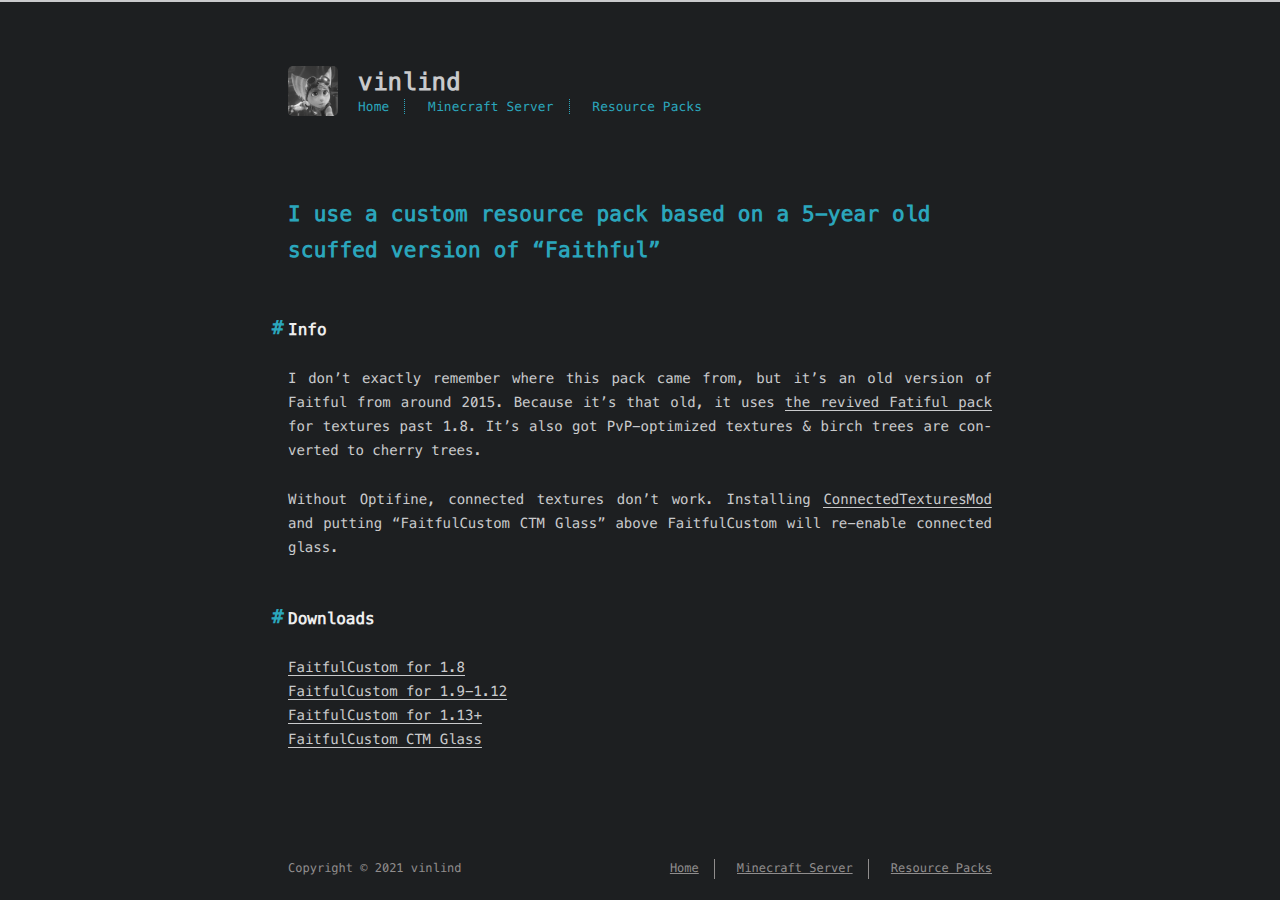
==== packs/index.html @ 8a61ac03 "Site updated: 2021-09-06 17:30:23" ====
<!DOCTYPE html>
<html lang=en>
<head>
    <!-- so meta -->
    <meta charset="utf-8">
    <meta http-equiv="X-UA-Compatible" content="IE=edge">
    <meta name="HandheldFriendly" content="True">
    <meta name="viewport" content="width=device-width, initial-scale=1, maximum-scale=5" />
    <meta name="description" content="I use a custom resource pack based on a 5-year old scuffed version of “Faithful”InfoI don’t exactly remember where this pack came from, but it’s an old version of Faitful from around 2015. Because it’">
<meta property="og:type" content="website">
<meta property="og:title" content="Resource Packs">
<meta property="og:url" content="https://vinlind.us/packs/index.html">
<meta property="og:site_name" content="vinlind">
<meta property="og:description" content="I use a custom resource pack based on a 5-year old scuffed version of “Faithful”InfoI don’t exactly remember where this pack came from, but it’s an old version of Faitful from around 2015. Because it’">
<meta property="og:locale" content="en_US">
<meta property="article:published_time" content="2021-09-06T18:47:44.000Z">
<meta property="article:modified_time" content="2021-09-06T20:16:58.406Z">
<meta property="article:author" content="vinlind">
<meta name="twitter:card" content="summary">
    
    
      
        
          <link rel="shortcut icon" href="/images/favicon.ico">
        
      
      
        
          <link rel="icon" type="image/png" href="/images/favicon-192x192.png" sizes="192x192">
        
      
      
        
          <link rel="apple-touch-icon" sizes="180x180" href="/images/apple-touch-icon.png">
        
      
    
    <!-- title -->
    <title>Resource Packs</title>
    <!-- styles -->
    
<link rel="stylesheet" href="/css/style.css">

    <!-- persian styles -->
    
    <!-- rss -->
    
    
	<!-- mathjax -->
	
<meta name="generator" content="Hexo 5.4.0"></head>

<body class="max-width mx-auto px3 ltr">
    
    <div class="content index py4">
        
          <header id="header">
  <a href="/">
  
    
      <div id="logo" style="background-image: url(/images/logo.png);"></div>
    
  
    <div id="title">
      <h1>vinlind</h1>
    </div>
  </a>
  <div id="nav">
    <ul>
      <li class="icon">
        <a href="#" aria-label="Menu"><i class="fas fa-bars fa-2x"></i></a>
      </li>
       
        <li><a href="/">Home</a></li>
       
        <li><a href="/mc/">Minecraft Server</a></li>
       
        <li><a href="/packs/">Resource Packs</a></li>
      
    </ul>
  </div>
</header>

        
        <article class="post" itemscope itemtype="http://schema.org/BlogPosting">
  

  <div class="content" itemprop="articleBody">
      
          <h1 id="I-use-a-custom-resource-pack-based-on-a-5-year-old-scuffed-version-of-“Faithful”"><a href="#I-use-a-custom-resource-pack-based-on-a-5-year-old-scuffed-version-of-“Faithful”" class="headerlink" title="I use a custom resource pack based on a 5-year old scuffed version of “Faithful”"></a>I use a custom resource pack based on a 5-year old scuffed version of “Faithful”</h1><h2 id="Info"><a href="#Info" class="headerlink" title="Info"></a>Info</h2><p>I don’t exactly remember where this pack came from, but it’s an old version of Faitful from around 2015. Because it’s that old, it uses <a target="_blank" rel="noopener" href="https://faithful.team/">the revived Fatiful pack</a> for textures past 1.8. It’s also got PvP-optimized textures &amp; birch trees are converted to cherry trees.<br>&nbsp;<br>Without Optifine, connected textures don’t work. Installing <a target="_blank" rel="noopener" href="https://www.curseforge.com/minecraft/mc-mods/ctm-fabric">ConnectedTexturesMod</a> and putting “FaitfulCustom CTM Glass” above FaitfulCustom will re-enable connected glass.</p>
<h2 id="Downloads"><a href="#Downloads" class="headerlink" title="Downloads"></a>Downloads</h2><p><a href="FaithfulCustom1.8.zip">FaitfulCustom for 1.8</a><br><a href="FaithfulCustom1.9-1.12.zip">FaitfulCustom for 1.9-1.12</a><br><a href="FaithfulCustom1.13+.zip">FaitfulCustom for 1.13+</a><br><a href="CustomFaithfulCTMGlass.zip">FaitfulCustom CTM Glass</a></p>

        
  </div>
</article>

        
        <footer id="footer">
  <div class="footer-left">
    Copyright &copy;
    
    
    2021
    vinlind
  </div>
  <div class="footer-right">
    <nav>
      <ul>
         
          <li><a href="/">Home</a></li>
         
          <li><a href="/mc/">Minecraft Server</a></li>
         
          <li><a href="/packs/">Resource Packs</a></li>
        
      </ul>
    </nav>
  </div>
</footer>

    </div>
    <!-- styles -->



  <link rel="preload" as="style" href="https://cdnjs.cloudflare.com/ajax/libs/font-awesome/5.15.2/css/all.min.css" crossorigin="anonymous" onload="this.onload=null;this.rel='stylesheet'"/>


    <!-- jquery -->
 
  <script src="https://cdnjs.cloudflare.com/ajax/libs/jquery/3.6.0/jquery.min.js" crossorigin="anonymous"></script> 




<!-- clipboard -->


<script src="/js/main.js"></script>

<!-- search -->

<!-- Google Analytics -->

<!-- Baidu Analytics -->

<!-- Cloudflare Analytics -->

<!-- Umami Analytics -->

<!-- Disqus Comments -->


</body>
</html>
---- css/style.css ----
.inline {
  display: inline;
}
.block {
  display: block;
}
.inline-block {
  display: inline-block;
}
.table {
  display: table;
}
.table-cell {
  display: table-cell;
}
.overflow-hidden {
  overflow: hidden;
}
.overflow-scroll {
  overflow: scroll;
}
.overflow-auto {
  overflow: auto;
}
.clearfix:before,
.clearfix:after {
  display: table;
  content: " ";
}
.clearfix:after {
  clear: both;
}
.left {
  float: left;
}
.right {
  float: right;
}
.fit {
  max-width: 100%;
}
.truncate {
  display: inline-block;
  overflow: hidden;
  text-overflow: ellipsis;
  white-space: nowrap;
}
.max-width-1 {
  max-width: 24rem;
}
.max-width-2 {
  max-width: 32rem;
}
.max-width-3 {
  max-width: 48rem;
}
.max-width-4 {
  max-width: 64rem;
}
.border-box {
  box-sizing: border-box;
}
.m0 {
  margin: 0;
}
.mt0 {
  margin-top: 0;
}
.mr0 {
  margin-right: 0;
}
.mb0 {
  margin-bottom: 0;
}
.ml0 {
  margin-left: 0;
}
.mx0 {
  margin-right: 0;
  margin-left: 0;
}
.my0 {
  margin-top: 0;
  margin-bottom: 0;
}
.m1 {
  margin: 0.5rem;
}
.mt1 {
  margin-top: 0.5rem;
}
.mr1 {
  margin-right: 0.5rem;
}
.mb1 {
  margin-bottom: 0.5rem;
}
.ml1 {
  margin-left: 0.5rem;
}
.mx1 {
  margin-right: 0.5rem;
  margin-left: 0.5rem;
}
.my1 {
  margin-top: 0.5rem;
  margin-bottom: 0.5rem;
}
.m2 {
  margin: 1rem;
}
.mt2 {
  margin-top: 1rem;
}
.mr2 {
  margin-right: 1rem;
}
.mb2 {
  margin-bottom: 1rem;
}
.ml2 {
  margin-left: 1rem;
}
.mx2 {
  margin-right: 1rem;
  margin-left: 1rem;
}
.my2 {
  margin-top: 1rem;
  margin-bottom: 1rem;
}
.m3 {
  margin: 2rem;
}
.mt3 {
  margin-top: 2rem;
}
.mr3 {
  margin-right: 2rem;
}
.mb3 {
  margin-bottom: 2rem;
}
.ml3 {
  margin-left: 2rem;
}
.mx3 {
  margin-right: 2rem;
  margin-left: 2rem;
}
.my3 {
  margin-top: 2rem;
  margin-bottom: 2rem;
}
.m4 {
  margin: 4rem;
}
.mt4 {
  margin-top: 4rem;
}
.mr4 {
  margin-right: 4rem;
}
.mb4 {
  margin-bottom: 4rem;
}
.ml4 {
  margin-left: 4rem;
}
.mx4 {
  margin-right: 4rem;
  margin-left: 4rem;
}
.my4 {
  margin-top: 4rem;
  margin-bottom: 4rem;
}
.mxn1 {
  margin-right: -0.5rem;
  margin-left: -0.5rem;
}
.mxn2 {
  margin-right: -1rem;
  margin-left: -1rem;
}
.mxn3 {
  margin-right: -2rem;
  margin-left: -2rem;
}
.mxn4 {
  margin-right: -4rem;
  margin-left: -4rem;
}
.ml-auto {
  margin-left: auto;
}
.mr-auto {
  margin-right: auto;
}
.mx-auto {
  margin-right: auto;
  margin-left: auto;
}
.p0 {
  padding: 0;
}
.pt0 {
  padding-top: 0;
}
.pr0 {
  padding-right: 0;
}
.pb0 {
  padding-bottom: 0;
}
.pl0 {
  padding-left: 0;
}
.px0 {
  padding-right: 0;
  padding-left: 0;
}
.py0 {
  padding-top: 0;
  padding-bottom: 0;
}
.p1 {
  padding: 0.5rem;
}
.pt1 {
  padding-top: 0.5rem;
}
.pr1 {
  padding-right: 0.5rem;
}
.pb1 {
  padding-bottom: 0.5rem;
}
.pl1 {
  padding-left: 0.5rem;
}
.py1 {
  padding-top: 0.5rem;
  padding-bottom: 0.5rem;
}
.px1 {
  padding-right: 0.5rem;
  padding-left: 0.5rem;
}
.p2 {
  padding: 1rem;
}
.pt2 {
  padding-top: 1rem;
}
.pr2 {
  padding-right: 1rem;
}
.pb2 {
  padding-bottom: 1rem;
}
.pl2 {
  padding-left: 1rem;
}
.py2 {
  padding-top: 1rem;
  padding-bottom: 1rem;
}
.px2 {
  padding-right: 1rem;
  padding-left: 1rem;
}
.p3 {
  padding: 2rem;
}
.pt3 {
  padding-top: 2rem;
}
.pr3 {
  padding-right: 2rem;
}
.pb3 {
  padding-bottom: 2rem;
}
.pl3 {
  padding-left: 2rem;
}
.py3 {
  padding-top: 2rem;
  padding-bottom: 2rem;
}
.px3 {
  padding-right: 2rem;
  padding-left: 2rem;
}
.p4 {
  padding: 4rem;
}
.pt4 {
  padding-top: 4rem;
}
.pr4 {
  padding-right: 4rem;
}
.pb4 {
  padding-bottom: 4rem;
}
.pl4 {
  padding-left: 4rem;
}
.py4 {
  padding-top: 4rem;
  padding-bottom: 4rem;
}
.px4 {
  padding-right: 4rem;
  padding-left: 4rem;
}
body h1,
body .h1 {
  display: block;
  margin-top: 3rem;
  margin-bottom: 1rem;
  color: #2ba6bc;
  letter-spacing: 0.01em;
  font-weight: 700;
  font-style: normal;
  font-size: 1.5em;
  -moz-osx-font-smoothing: grayscale;
  -webkit-font-smoothing: antialiased;
}
body h2,
body .h2 {
  position: relative;
  display: block;
  margin-top: 2rem;
  margin-bottom: 0.5rem;
  color: #eee;
  text-transform: none;
  letter-spacing: normal;
  font-weight: bold;
  font-size: 1rem;
}
body h3 {
  color: #eee;
  text-decoration: underline;
  font-weight: bold;
  font-size: 0.9rem;
}
body h4,
body h5,
body h6 {
  display: inline;
  text-decoration: none;
  color: #ccc;
  font-weight: bold;
  font-size: 0.9rem;
}
body h3,
body h4,
body h5,
body h6 {
  margin-top: 0.9rem;
  margin-bottom: 0.5rem;
}
body hr {
  border: 0.5px dashed #ccc;
  opacity: 0.5;
  margin: 0;
  margin-top: 20px;
  margin-bottom: 20px;
}
body strong {
  font-weight: bold;
}
body em,
body cite {
  font-style: italic;
}
body sup,
body sub {
  position: relative;
  vertical-align: baseline;
  font-size: 0.75em;
  line-height: 0;
}
body sup {
  top: -0.5em;
}
body sub {
  bottom: -0.2em;
}
body small {
  font-size: 0.85em;
}
body acronym,
body abbr {
  border-bottom: 1px dotted;
}
body ul,
body ol,
body dl {
  line-height: 1.725;
}
body ul ul,
body ol ul,
body ul ol,
body ol ol {
  margin-top: 0;
  margin-bottom: 0;
}
body ol {
  list-style: decimal;
}
body dt {
  font-weight: bold;
}
body table {
  width: 100%;
  border-collapse: collapse;
  text-align: left;
  font-size: 12px;
  overflow: auto;
  display: block;
}
body th {
  padding: 8px;
  border-bottom: 1px dashed #908d8d;
  color: #eee;
  font-weight: bold;
  font-size: 13px;
}
body td {
  padding: 0 8px;
  border-bottom: none;
}
@font-face {
  font-style: normal;
  font-family: "Meslo LG";
  src: local("Meslo LG S"), url("../lib/meslo-LG/MesloLGS-Regular.ttf") format("truetype");
}
*,
*:before,
*:after {
  box-sizing: border-box;
}
html {
  margin: 0;
  padding: 0;
  height: 100%;
  border-top: 2px solid #c9cacc;
  -webkit-text-size-adjust: 100%;
  -ms-text-size-adjust: 100%;
}
body {
  margin: 0;
  height: 100%;
  background-color: #1d1f21;
  color: #c9cacc;
  font-display: swap;
  font-weight: 400;
  font-size: 14px;
  font-family: "Menlo", "Meslo LG", monospace;
  line-height: 1.725;
  text-rendering: geometricPrecision;
  flex: 1;
  -moz-osx-font-smoothing: grayscale;
  -webkit-font-smoothing: antialiased;
}
.content {
  position: relative;
  display: flex;
  flex-direction: column;
  min-height: 100%;
  overflow-wrap: break-word;
}
.content p {
  hyphens: auto;
  -moz-hyphens: auto;
  -ms-hyphens: auto;
  -webkit-hyphens: auto;
}
.content code {
  hyphens: manual;
  -moz-hyphens: manual;
  -ms-hyphens: manual;
  -webkit-hyphens: manual;
}
.content a {
  color: #c9cacc;
  text-decoration: none;
  background-image: linear-gradient(transparent, transparent 5px, #c9cacc 5px, #c9cacc);
  background-position: bottom;
  background-size: 100% 6px;
  background-repeat: repeat-x;
}
.content a:hover {
  background-image: linear-gradient(transparent, transparent 4px, #d480aa 4px, #d480aa);
}
.content a.icon {
  background: none;
}
.content a.icon:hover {
  color: #d480aa;
}
.content h1 a,
.content .h1 a,
.content h2 a,
.content h3 a,
.content h4 a,
.content h5 a,
.content h6 a {
  background: none;
  color: inherit;
  text-decoration: none;
}
.content h1 a:hover,
.content .h1 a:hover,
.content h2 a:hover,
.content h3 a:hover,
.content h4 a:hover,
.content h5 a:hover,
.content h6 a:hover {
  background-image: linear-gradient(transparent, transparent 6px, #d480aa 6px, #d480aa);
  background-position: bottom;
  background-size: 100% 6px;
  background-repeat: repeat-x;
}
.content h6 a {
  background: none;
  color: inherit;
  text-decoration: none;
}
.content h6 a:hover {
  background-image: linear-gradient(transparent, transparent 6px, #d480aa 6px, #d480aa);
  background-position: bottom;
  background-size: 100% 6px;
  background-repeat: repeat-x;
}
@media (min-width: 540px) {
  .image-wrap {
    flex-direction: row;
    margin-bottom: 2rem;
  }
  .image-wrap .image-block {
    flex: 1 0 35%;
    margin-right: 2rem;
  }
  .image-wrap p {
    flex: 1 0 65%;
  }
}
.max-width {
  max-width: 48rem;
}
@media (max-width: 480px) {
  .px3 {
    padding-right: 1rem;
    padding-left: 1rem;
  }
  .my4 {
    margin-top: 2rem;
    margin-bottom: 2rem;
  }
}
@media (min-width: 480px) {
  p {
    text-align: justify;
  }
}
#header {
  margin: 0 auto 2rem;
  width: 100%;
}
#header h1,
#header .h1 {
  margin-top: 0;
  margin-bottom: 0;
  color: #c9cacc;
  letter-spacing: 0.01em;
  font-weight: 700;
  font-style: normal;
  font-size: 1.5rem;
  line-height: 2rem;
  -moz-osx-font-smoothing: grayscale;
  -webkit-font-smoothing: antialiased;
}
#header a {
  background: none;
  color: inherit;
  text-decoration: none;
}
#header #logo {
  display: inline-block;
  float: left;
  margin-right: 20px;
  width: 50px;
  height: 50px;
  border-radius: 5px;
  background-size: 50px 50px;
  background-repeat: no-repeat;
  filter: grayscale(100%);
  -webkit-filter: grayscale(100%);
}
#header #nav {
  color: #2ba6bc;
  letter-spacing: 0.01em;
  font-weight: 200;
  font-style: normal;
  font-size: 0.8rem;
}
#header #nav ul {
  margin: 0;
  padding: 0;
  list-style-type: none;
  line-height: 15px;
}
#header #nav ul a {
  margin-right: 15px;
  color: #2ba6bc;
}
#header #nav ul a:hover {
  background-image: linear-gradient(transparent, transparent 5px, #2ba6bc 5px, #2ba6bc);
  background-position: bottom;
  background-size: 100% 6px;
  background-repeat: repeat-x;
}
#header #nav ul li {
  display: inline-block;
  margin-right: 15px;
  border-right: 1px dotted;
  border-color: #2ba6bc;
  vertical-align: middle;
}
#header #nav ul .icon {
  display: none;
}
#header #nav ul li:last-child {
  margin-right: 0;
  border-right: 0;
}
#header #nav ul li:last-child a {
  margin-right: 0;
}
#header:hover #logo {
  filter: none;
  -webkit-filter: none;
}
@media screen and (max-width: 480px) {
  #header #title {
    display: table;
    margin-right: 5rem;
    min-height: 50px;
  }
  #header #title h1 {
    display: table-cell;
    vertical-align: middle;
  }
  #header #nav ul a:hover {
    background: none;
  }
  #header #nav ul li {
    display: none;
    border-right: 0;
  }
  #header #nav ul li.icon {
    position: absolute;
    top: 77px;
    right: 1rem;
    display: inline-block;
  }
  #header #nav ul.responsive li {
    display: block;
  }
  #header #nav li:not(:first-child) {
    padding-top: 1rem;
    padding-left: 70px;
    font-size: 1rem;
  }
}
#header-post {
  position: fixed;
  top: 2rem;
  right: 0;
  display: inline-block;
  float: right;
  z-index: 100;
}
#header-post a {
  background: none;
  color: inherit;
  text-decoration: none;
}
#header-post a.icon {
  background: none;
}
#header-post a.icon:hover {
  color: #d480aa;
}
#header-post ol {
  list-style-type: none;
}
#header-post ul {
  display: inline-block;
  margin: 0;
  padding: 0;
  list-style-type: none;
}
#header-post ul li {
  display: inline-block;
  margin-right: 15px;
  vertical-align: middle;
}
#header-post ul li:last-child {
  margin-right: 0;
}
#header-post #menu-icon {
  float: right;
  margin-right: 2rem;
  margin-left: 15px;
}
#header-post #menu-icon:hover {
  color: #2ba6bc;
}
#header-post #menu-icon-tablet {
  float: right;
  margin-right: 2rem;
  margin-left: 15px;
}
#header-post #menu-icon-tablet:hover {
  color: #2ba6bc;
}
#header-post #top-icon-tablet {
  position: fixed;
  right: 2rem;
  bottom: 2rem;
  margin-right: 2rem;
  margin-left: 15px;
}
#header-post #top-icon-tablet:hover {
  color: #2ba6bc;
}
#header-post .active {
  color: #2ba6bc;
}
#header-post #menu {
  display: none;
  margin-right: 2rem;
}
#header-post #nav {
  color: #2ba6bc;
  letter-spacing: 0.01em;
  font-weight: 200;
  font-style: normal;
  font-size: 0.8rem;
}
#header-post #nav ul {
  line-height: 15px;
}
#header-post #nav ul a {
  margin-right: 15px;
  color: #2ba6bc;
}
#header-post #nav ul a:hover {
  background-image: linear-gradient(transparent, transparent 5px, #2ba6bc 5px, #2ba6bc);
  background-position: bottom;
  background-size: 100% 6px;
  background-repeat: repeat-x;
}
#header-post #nav ul li {
  border-right: 1px dotted #2ba6bc;
}
#header-post #nav ul li:last-child {
  margin-right: 0;
  border-right: 0;
}
#header-post #nav ul li:last-child a {
  margin-right: 0;
}
#header-post #actions {
  float: right;
  margin-top: 2rem;
  margin-right: 2rem;
  width: 100%;
  text-align: right;
}
#header-post #actions ul {
  display: block;
}
#header-post #actions .info {
  display: block;
  font-style: italic;
}
#header-post #share {
  clear: both;
  padding-top: 1rem;
  padding-right: 2rem;
  text-align: right;
}
#header-post #share li {
  display: block;
  margin: 0;
}
#header-post #toc {
  float: right;
  clear: both;
  overflow: auto;
  margin-top: 1rem;
  padding-right: 2rem;
  max-width: 20em;
  max-height: calc(95vh - 7rem);
  text-align: right;
}
#header-post #toc a:hover {
  color: #d480aa;
}
#header-post #toc .toc-level-1 > .toc-link {
  display: none;
}
#header-post #toc .toc-level-2 {
  color: #c9cacc;
  font-size: 0.8rem;
}
#header-post #toc .toc-level-2:before {
  color: #2ba6bc;
  content: "#";
}
#header-post #toc .toc-level-3 {
  color: #908d8d;
  font-size: 0.7rem;
}
#header-post #toc .toc-level-4 {
  color: #747070;
  font-size: 0.4rem;
}
#header-post #toc .toc-level-5 {
  display: none;
}
#header-post #toc .toc-level-6 {
  display: none;
}
#header-post #toc .toc-number {
  display: none;
}
@media screen and (max-width: 500px) {
  #header-post {
    display: none;
  }
}
@media screen and (max-width: 900px) {
  #header-post #menu-icon {
    display: none;
  }
  #header-post #actions {
    display: none;
  }
}
@media screen and (max-width: 1199px) {
  #header-post #toc {
    display: none;
  }
}
@media screen and (min-width: 900px) {
  #header-post #menu-icon-tablet {
    display: none !important;
  }
  #header-post #top-icon-tablet {
    display: none !important;
  }
}
@media screen and (min-width: 1199px) {
  #header-post #actions {
    width: auto;
  }
  #header-post #actions ul {
    display: inline-block;
    float: right;
  }
  #header-post #actions .info {
    display: inline;
    float: left;
    margin-right: 2rem;
    font-style: italic;
  }
}
@media print {
  #header-post {
    display: none;
  }
  #footer-post-container {
    display: none;
  }
}
#footer-post {
  position: fixed;
  right: 0;
  bottom: 0;
  left: 0;
  z-index: 5000000;
  width: 100%;
  border-top: 1px solid #908d8d;
  background: #212326;
  transition: opacity 0.2s;
}
#footer-post a {
  background: none;
  color: inherit;
  text-decoration: none;
}
#footer-post a.icon {
  background: none;
}
#footer-post a.icon:hover {
  color: #d480aa;
}
#footer-post #nav-footer {
  padding-right: 1rem;
  padding-left: 1rem;
  background: #323539;
  text-align: center;
}
#footer-post #nav-footer a {
  color: #2ba6bc;
  font-size: 1em;
}
#footer-post #nav-footer a:hover {
  background-image: linear-gradient(transparent, transparent 5px, #2ba6bc 5px, #2ba6bc);
  background-position: bottom;
  background-size: 100% 6px;
  background-repeat: repeat-x;
}
#footer-post #nav-footer ul {
  display: table;
  margin: 0;
  padding: 0;
  width: 100%;
  list-style-type: none;
}
#footer-post #nav-footer ul li {
  display: inline-table;
  padding: 10px;
  width: 20%;
  vertical-align: middle;
}
#footer-post #actions-footer {
  overflow: auto;
  margin-top: 1rem;
  margin-bottom: 1rem;
  padding-right: 1rem;
  padding-left: 1rem;
  width: 100%;
  text-align: center;
  white-space: nowrap;
}
#footer-post #actions-footer a {
  display: inline-block;
  padding-left: 1rem;
  color: #2ba6bc;
}
#footer-post #share-footer {
  padding-right: 1rem;
  padding-left: 1rem;
  background: #323539;
  text-align: center;
}
#footer-post #share-footer ul {
  display: table;
  margin: 0;
  padding: 0;
  width: 100%;
  list-style-type: none;
}
#footer-post #share-footer ul li {
  display: inline-table;
  padding: 10px;
  width: 20%;
  vertical-align: middle;
}
#footer-post #toc-footer {
  clear: both;
  padding-top: 1rem;
  padding-bottom: 1rem;
  background: #323539;
  text-align: left;
}
#footer-post #toc-footer ol {
  margin: 0;
  padding-left: 20px;
  list-style-type: none;
}
#footer-post #toc-footer ol li {
  line-height: 30px;
}
#footer-post #toc-footer a:hover {
  color: #d480aa;
}
#footer-post #toc-footer .toc-level-1 > .toc-link {
  display: none;
}
#footer-post #toc-footer .toc-level-2 {
  color: #c9cacc;
  font-size: 0.8rem;
}
#footer-post #toc-footer .toc-level-2:before {
  color: #2ba6bc;
  content: "#";
}
#footer-post #toc-footer .toc-level-3 {
  color: #908d8d;
  font-size: 0.7rem;
  line-height: 15px;
}
#footer-post #toc-footer .toc-level-4 {
  display: none;
}
#footer-post #toc-footer .toc-level-5 {
  display: none;
}
#footer-post #toc-footer .toc-level-6 {
  display: none;
}
#footer-post #toc-footer .toc-number {
  display: none;
}
@media screen and (min-width: 500px) {
  #footer-post-container {
    display: none;
  }
}
.post-list {
  padding: 0;
}
.post-list .post-item {
  margin-bottom: 1rem;
  margin-left: 0;
  list-style-type: none;
}
.post-list .post-item .meta {
  display: block;
  margin-right: 16px;
  min-width: 100px;
  color: #908d8d;
  font-size: 14px;
}
@media (min-width: 480px) {
  .post-list .post-item {
    display: flex;
    margin-bottom: 5px;
  }
  .post-list .post-item .meta {
    text-align: left;
  }
}
.project-list {
  padding: 0;
  list-style: none;
}
.project-list .project-item {
  margin-bottom: 5px;
}
.project-list .project-item p {
  display: inline;
}
article header .posttitle {
  margin-top: 0;
  margin-bottom: 0;
  text-transform: none;
  font-size: 1.5em;
  line-height: 1.25;
}
article header .meta {
  margin-top: 0;
  margin-bottom: 1rem;
}
article header .meta * {
  color: #ccc;
  font-size: 0.85rem;
}
article header .author {
  text-transform: uppercase;
  letter-spacing: 0.01em;
  font-weight: 700;
}
article header .postdate {
  display: inline;
}
article .content h2:before {
  position: absolute;
  top: -4px;
  left: -1rem;
  color: #2ba6bc;
  content: "#";
  font-weight: bold;
  font-size: 1.2rem;
}
article .content img,
article .content video {
  display: block;
  margin: auto;
  max-width: 100%;
  height: auto;
}
article .content .video-container {
  position: relative;
  overflow: hidden;
  padding-top: 56.25%;
  height: 0;
}
article .content .video-container iframe,
article .content .video-container object,
article .content .video-container embed {
  position: absolute;
  top: 0;
  left: 0;
  margin-top: 0;
  width: 100%;
  height: 100%;
}
article .content blockquote {
  margin: 1rem 10px;
  padding: 0.5em 10px;
  background: inherit;
  color: #beecff;
  quotes: "\201C" "\201D" "\2018" "\2019";
  font-weight: bold;
}
article .content blockquote p {
  margin: 0;
}
article .content blockquote:before {
  margin-right: 0.25em;
  color: #beecff;
  content: "\201C";
  vertical-align: -0.4em;
  font-size: 2em;
  line-height: 0.1em;
}
article .content blockquote footer {
  margin: line-height 0;
  color: #908d8d;
  font-size: 12px;
}
article .content blockquote footer a {
  background-image: linear-gradient(transparent, transparent 5px, #908d8d 5px, #908d8d);
  color: #908d8d;
}
article .content blockquote footer a:hover {
  background-image: linear-gradient(transparent, transparent 4px, #a6a4a4 4px, #a6a4a4);
  color: #a6a4a4;
}
article .content blockquote footer cite:before {
  padding: 0 0.5em;
  content: "—";
}
article .content .pullquote {
  margin: 0;
  width: 45%;
  text-align: left;
}
article .content .pullquote.left {
  margin-right: 1em;
  margin-left: 0.5em;
}
article .content .pullquote.right {
  margin-right: 0.5em;
  margin-left: 1em;
}
article .content .caption {
  position: relative;
  display: block;
  margin-top: 0.5em;
  color: #908d8d;
  text-align: center;
  font-size: 0.9em;
}
.posttitle {
  text-transform: none;
  font-size: 1.5em;
  line-height: 1.25;
}
.article-tag .tag-link {
  background-image: linear-gradient(transparent, transparent 10px, #d480aa 10px, #d480aa);
  background-position: bottom;
  background-size: 100% 6px;
  background-repeat: repeat-x;
}
.article-tag .tag-link:before {
  content: "#";
}
.article-category .category-link {
  background-image: linear-gradient(transparent, transparent 10px, #d480aa 10px, #d480aa);
  background-position: bottom;
  background-size: 100% 6px;
  background-repeat: repeat-x;
}
@media (min-width: 480px) {
  .article-tag,
  .article-category {
    display: inline;
  }
  .article-tag:before,
  .article-category:before {
    content: "|";
  }
}
#archive .post-year {
  list-style-type: none;
}
#archive .post-list {
  padding: 0;
}
#archive .post-list .post-item {
  margin-bottom: 1rem;
  margin-left: 0;
  list-style-type: none;
}
#archive .post-list .post-item .meta {
  display: block;
  margin-right: 16px;
  min-width: 100px;
  color: #908d8d;
  font-size: 14px;
}
@media (min-width: 480px) {
  #archive .post-list .post-item {
    display: flex;
    margin-bottom: 5px;
    margin-left: 1rem;
  }
  #archive .post-list .post-item .meta {
    text-align: left;
  }
}
.blog-post-comments {
  margin-top: 4rem;
}
#footer {
  position: absolute;
  bottom: 0;
  margin-bottom: 10px;
  width: 100%;
  color: #908d8d;
  vertical-align: top;
  text-align: center;
  font-size: 12px;
}
#footer ul {
  margin: 0;
  padding: 0;
  list-style: none;
}
#footer li {
  display: inline-block;
  margin-right: 15px;
  border-right: 1px solid;
  border-color: #908d8d;
  vertical-align: middle;
}
#footer li a {
  margin-right: 15px;
}
#footer li:last-child {
  margin-right: 0;
  border-right: 0;
}
#footer li:last-child a {
  margin-right: 0;
}
#footer a {
  color: #908d8d;
  text-decoration: underline;
  background-image: none;
}
#footer a:hover {
  color: #a6a4a4;
}
#footer .footer-left {
  height: 20px;
  vertical-align: middle;
  line-height: 20px;
}
@media (min-width: 39rem) {
  #footer {
    display: flex;
    flex-flow: row wrap;
    justify-content: space-between;
    align-items: center;
    align-content: center;
    margin-bottom: 20px;
  }
  #footer .footer-left {
    align-self: flex-start;
    margin-right: 20px;
  }
  #footer .footer-right {
    align-self: flex-end;
  }
}
.pagination {
  display: inline-block;
  margin-top: 2rem;
  width: 100%;
  text-align: center;
}
.pagination .page-number {
  color: #c9cacc;
  font-size: 0.8rem;
}
.pagination a {
  padding: 4px 6px;
  border-radius: 5px;
  background-image: none;
  color: #c9cacc;
  text-decoration: none;
}
.pagination a:hover {
  background-image: none;
}
.pagination a:hover:not(.active) {
  color: #eee;
}
.search-input {
  padding: 4px 7px;
  width: 100%;
  outline: none;
  border: solid 1px #ccc;
  border-radius: 5px;
  background-color: #1d1f21;
  color: #c9cacc;
  font-size: 1.2rem;
  -webkit-border-radius: 5px;
  -moz-border-radius: 5px;
}
.search-input:focus {
  border: solid 1px #2ba6bc;
}
#search-result ul.search-result-list {
  padding: 0;
  list-style-type: none;
}
#search-result li {
  margin: 2em auto;
}
#search-result a.search-result-title {
  background-image: none;
  color: #c9cacc;
  text-transform: capitalize;
  font-weight: bold;
  line-height: 1.2;
}
#search-result p.search-result {
  overflow: hidden;
  margin: 0.4em auto;
  max-height: 13em;
  text-align: justify;
  font-size: 0.8em;
}
#search-result em.search-keyword {
  border-bottom: 1px dashed #d480aa;
  color: #d480aa;
  font-weight: bold;
}
.search-no-result {
  display: none;
  padding-bottom: 0.5em;
  color: #c9cacc;
}
#tag-cloud .tag-cloud-title {
  color: #908d8d;
}
#tag-cloud .tag-cloud-tags {
  clear: both;
  text-align: center;
}
#tag-cloud .tag-cloud-tags a {
  display: inline-block;
  margin: 10px;
}
.tooltipped {
  position: relative;
}
.tooltipped::after {
  position: absolute;
  z-index: 1000000;
  display: none;
  padding: 0.2em 0.5em;
  -webkit-font-smoothing: subpixel-antialiased;
  color: #1d1f21;
  font-display: swap;
  font-weight: 400;
  font-size: 11.200000000000001px;
  font-family: "Menlo", "Meslo LG", monospace;
  line-height: 1.725;
  text-rendering: geometricPrecision;
  text-align: center;
  word-wrap: break-word;
  white-space: pre;
  content: attr(aria-label);
  background: #c9cacc;
  border-radius: 3px;
  opacity: 0;
}
.tooltipped::before {
  position: absolute;
  z-index: 1000001;
  display: none;
  width: 0;
  height: 0;
  color: #c9cacc;
  pointer-events: none;
  content: '';
  border: 6px solid transparent;
  opacity: 0;
}
.tooltipped:hover::before,
.tooltipped:active::before,
.tooltipped:focus::before,
.tooltipped:hover::after,
.tooltipped:active::after,
.tooltipped:focus::after {
  display: inline-block;
  text-decoration: none;
  animation-name: tooltip-appear;
  animation-duration: 0.1s;
  animation-fill-mode: forwards;
  animation-timing-function: ease-in;
}
.tooltipped-s::after,
.tooltipped-sw::after {
  top: 100%;
  right: 50%;
  margin-top: 6px;
}
.tooltipped-s::before,
.tooltipped-sw::before {
  top: auto;
  right: 50%;
  bottom: -7px;
  margin-right: -6px;
  border-bottom-color: #c9cacc;
}
.tooltipped-sw::after {
  margin-right: -16px;
}
.tooltipped-s::after {
  transform: translateX(50%);
}
@-moz-keyframes tooltip-appear {
  from {
    opacity: 0;
  }
  to {
    opacity: 1;
  }
}
@-webkit-keyframes tooltip-appear {
  from {
    opacity: 0;
  }
  to {
    opacity: 1;
  }
}
@-o-keyframes tooltip-appear {
  from {
    opacity: 0;
  }
  to {
    opacity: 1;
  }
}
@keyframes tooltip-appear {
  from {
    opacity: 0;
  }
  to {
    opacity: 1;
  }
}
#categories .category-list-title {
  color: #908d8d;
}
#categories .category-list .category-list-item .category-list-count {
  color: #908d8d;
}
#categories .category-list .category-list-item .category-list-count:before {
  content: " (";
}
#categories .category-list .category-list-item .category-list-count:after {
  content: ")";
}
.highlight {
  background: #474949;
  color: #d1d9e1;
}
.highlight .code .comment,
.highlight .code .quote {
  color: #969896;
  font-style: italic;
}
.highlight .code .keyword,
.highlight .code .selector-tag,
.highlight .code .literal,
.highlight .code .type,
.highlight .code .addition {
  color: #c9c;
}
.highlight .code .number,
.highlight .code .selector-attr,
.highlight .code .selector-pseudo {
  color: #f99157;
}
.highlight .code .string,
.highlight .code .doctag,
.highlight .code .regexp {
  color: #8abeb7;
}
.highlight .code .title,
.highlight .code .name,
.highlight .code .section,
.highlight .code .built_in {
  color: #b5bd68;
}
.highlight .code .variable,
.highlight .code .template-variable,
.highlight .code .selector-id,
.highlight .code .class .title {
  color: #fc6;
}
.highlight .code .section,
.highlight .code .name,
.highlight .code .strong {
  font-weight: bold;
}
.highlight .code .symbol,
.highlight .code .bullet,
.highlight .code .subst,
.highlight .code .meta,
.highlight .code .link {
  color: #f99157;
}
.highlight .code .deletion {
  color: #dc322f;
}
.highlight .code .formula {
  background: #eee8d5;
}
.highlight .code .attr,
.highlight .code .attribute {
  color: #81a2be;
}
.highlight .code .emphasis {
  font-style: italic;
}
pre {
  overflow-x: auto;
  padding: 10px 15px;
  padding-bottom: 0;
  border: 1px dotted #908d8d;
  border-radius: 4px;
  font-size: 13px;
  font-family: "Menlo", "Meslo LG", monospace;
  line-height: 22px;
  -webkit-border-radius: 4px;
}
pre code {
  display: block;
  padding: 0;
  border: none;
}
code {
  padding: 0 5px;
  border: 1px dotted #908d8d;
  border-radius: 2px;
  -webkit-border-radius: 2px;
}
.highlight {
  overflow-x: auto;
  margin: 1rem 0;
  padding: 10px 15px;
  border-radius: 4px;
  background: #212326;
  font-family: "Menlo", "Meslo LG", monospace;
  -webkit-border-radius: 4px;
}
.highlight figcaption {
  margin: -5px 0 5px;
  color: #908d8d;
  font-size: 0.9em;
  transform: scale(1);
}
.highlight figcaption a {
  float: right;
  color: #908d8d;
  font-style: italic;
  font-size: 0.8em;
  background-image: linear-gradient(transparent, transparent 10px, #d480aa 10px, #d480aa);
  background-position: bottom;
  background-size: 100% 6px;
  background-repeat: repeat-x;
}
.highlight figcaption a:hover {
  color: #a6a4a4;
}
.highlight figcaption:before,
.highlight figcaption content: "" {
  display: table;
}
.highlight figcaption:after {
  clear: both;
}
.highlight:hover .btn-copy {
  opacity: 1;
}
.highlight .btn-copy {
  font-size: 1.2rem;
  position: absolute;
  right: 20px;
  opacity: 0;
  transition: opacity 0.2s ease-in;
}
.highlight .btn-copy:hover {
  color: #2ba6bc;
}
.highlight pre {
  margin: 0;
  padding: 0;
  border: none;
  background: none;
}
.highlight table {
  width: auto;
}
.highlight td.gutter {
  text-align: right;
  opacity: 0.2;
}
.highlight .line {
  height: 22px;
}
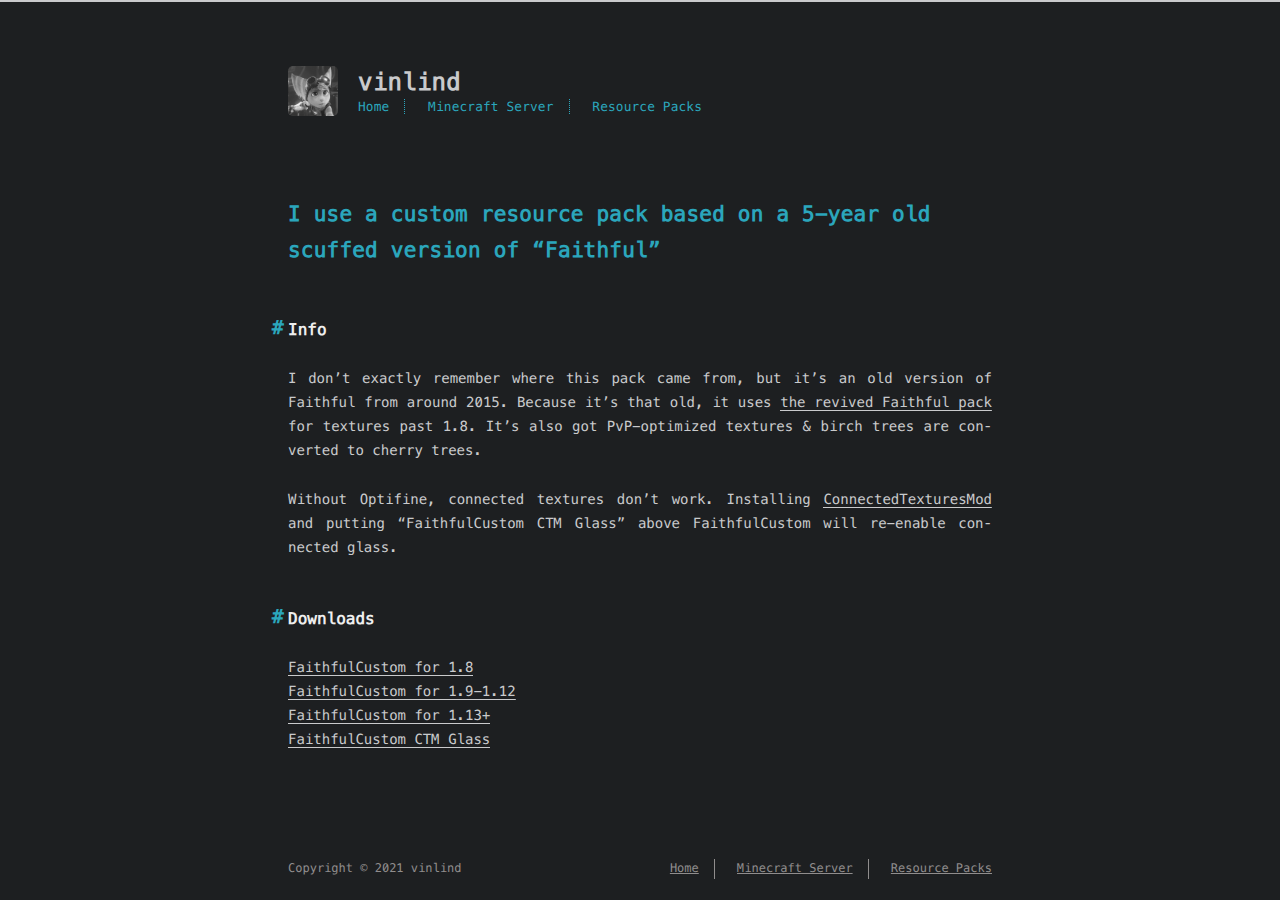
==== commit 3dfc7d26: "Site updated: 2021-09-09 22:40:59" ====
--- a/packs/index.html
+++ b/packs/index.html
@@ -6,15 +6,15 @@
     <meta http-equiv="X-UA-Compatible" content="IE=edge">
     <meta name="HandheldFriendly" content="True">
     <meta name="viewport" content="width=device-width, initial-scale=1, maximum-scale=5" />
-    <meta name="description" content="I use a custom resource pack based on a 5-year old scuffed version of “Faithful”InfoI don’t exactly remember where this pack came from, but it’s an old version of Faitful from around 2015. Because it’">
+    <meta name="description" content="I use a custom resource pack based on a 5-year old scuffed version of “Faithful”InfoI don’t exactly remember where this pack came from, but it’s an old version of Faithful from around 2015. Because it">
 <meta property="og:type" content="website">
 <meta property="og:title" content="Resource Packs">
 <meta property="og:url" content="https://vinlind.us/packs/index.html">
 <meta property="og:site_name" content="vinlind">
-<meta property="og:description" content="I use a custom resource pack based on a 5-year old scuffed version of “Faithful”InfoI don’t exactly remember where this pack came from, but it’s an old version of Faitful from around 2015. Because it’">
+<meta property="og:description" content="I use a custom resource pack based on a 5-year old scuffed version of “Faithful”InfoI don’t exactly remember where this pack came from, but it’s an old version of Faithful from around 2015. Because it">
 <meta property="og:locale" content="en_US">
 <meta property="article:published_time" content="2021-09-06T18:47:44.000Z">
-<meta property="article:modified_time" content="2021-09-06T20:16:58.406Z">
+<meta property="article:modified_time" content="2021-09-10T04:40:28.340Z">
 <meta property="article:author" content="vinlind">
 <meta name="twitter:card" content="summary">
     
@@ -87,8 +87,8 @@
 
   <div class="content" itemprop="articleBody">
       
-          <h1 id="I-use-a-custom-resource-pack-based-on-a-5-year-old-scuffed-version-of-“Faithful”"><a href="#I-use-a-custom-resource-pack-based-on-a-5-year-old-scuffed-version-of-“Faithful”" class="headerlink" title="I use a custom resource pack based on a 5-year old scuffed version of “Faithful”"></a>I use a custom resource pack based on a 5-year old scuffed version of “Faithful”</h1><h2 id="Info"><a href="#Info" class="headerlink" title="Info"></a>Info</h2><p>I don’t exactly remember where this pack came from, but it’s an old version of Faitful from around 2015. Because it’s that old, it uses <a target="_blank" rel="noopener" href="https://faithful.team/">the revived Fatiful pack</a> for textures past 1.8. It’s also got PvP-optimized textures &amp; birch trees are converted to cherry trees.<br>&nbsp;<br>Without Optifine, connected textures don’t work. Installing <a target="_blank" rel="noopener" href="https://www.curseforge.com/minecraft/mc-mods/ctm-fabric">ConnectedTexturesMod</a> and putting “FaitfulCustom CTM Glass” above FaitfulCustom will re-enable connected glass.</p>
-<h2 id="Downloads"><a href="#Downloads" class="headerlink" title="Downloads"></a>Downloads</h2><p><a href="FaithfulCustom1.8.zip">FaitfulCustom for 1.8</a><br><a href="FaithfulCustom1.9-1.12.zip">FaitfulCustom for 1.9-1.12</a><br><a href="FaithfulCustom1.13+.zip">FaitfulCustom for 1.13+</a><br><a href="CustomFaithfulCTMGlass.zip">FaitfulCustom CTM Glass</a></p>
+          <h1 id="I-use-a-custom-resource-pack-based-on-a-5-year-old-scuffed-version-of-“Faithful”"><a href="#I-use-a-custom-resource-pack-based-on-a-5-year-old-scuffed-version-of-“Faithful”" class="headerlink" title="I use a custom resource pack based on a 5-year old scuffed version of “Faithful”"></a>I use a custom resource pack based on a 5-year old scuffed version of “Faithful”</h1><h2 id="Info"><a href="#Info" class="headerlink" title="Info"></a>Info</h2><p>I don’t exactly remember where this pack came from, but it’s an old version of Faithful from around 2015. Because it’s that old, it uses <a target="_blank" rel="noopener" href="https://faithful.team/">the revived Faithful pack</a> for textures past 1.8. It’s also got PvP-optimized textures &amp; birch trees are converted to cherry trees.<br>&nbsp;<br>Without Optifine, connected textures don’t work. Installing <a target="_blank" rel="noopener" href="https://www.curseforge.com/minecraft/mc-mods/ctm-fabric">ConnectedTexturesMod</a> and putting “FaithfulCustom CTM Glass” above FaithfulCustom will re-enable connected glass.</p>
+<h2 id="Downloads"><a href="#Downloads" class="headerlink" title="Downloads"></a>Downloads</h2><p><a href="FaithfulCustom1.8.zip">FaithfulCustom for 1.8</a><br><a href="FaithfulCustom1.9-1.12.zip">FaithfulCustom for 1.9-1.12</a><br><a href="FaithfulCustom1.13+.zip">FaithfulCustom for 1.13+</a><br><a href="FaithfulCustomCTMGlass.zip">FaithfulCustom CTM Glass</a></p>
 
         
   </div>
